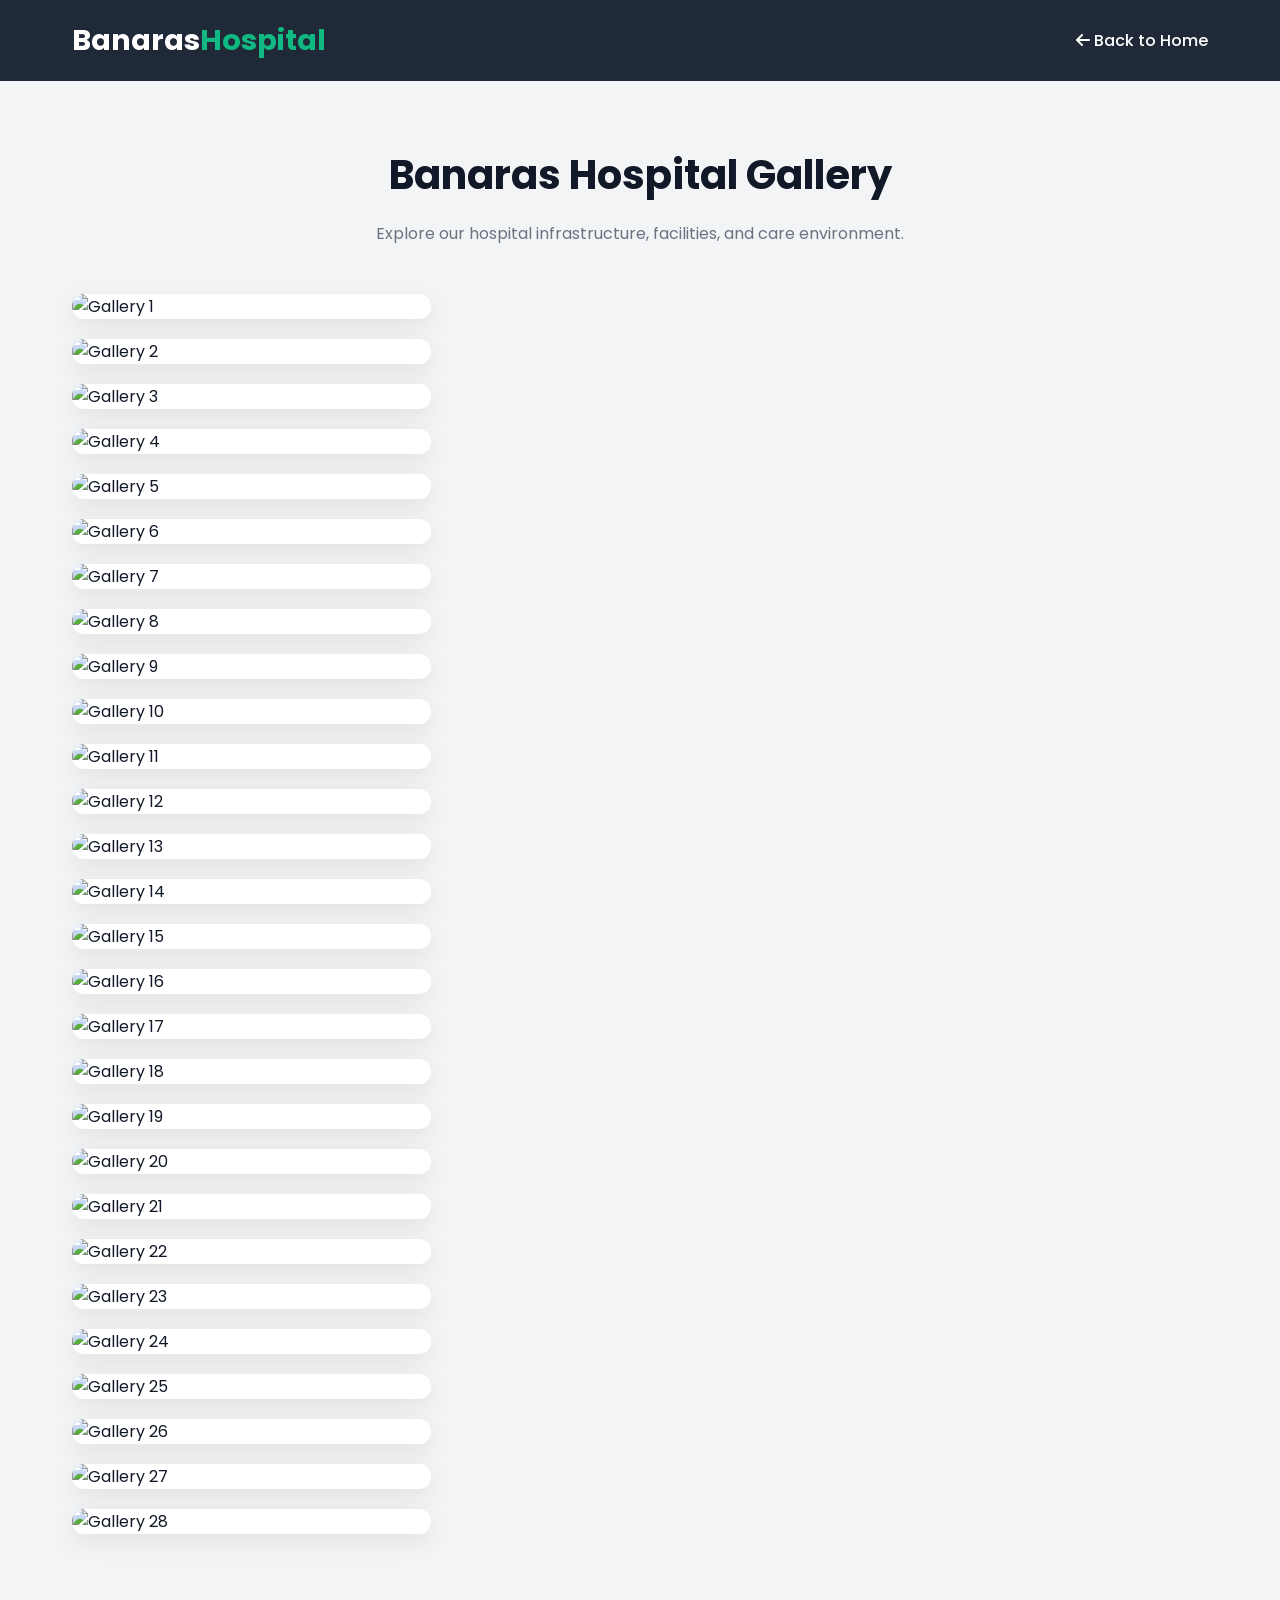
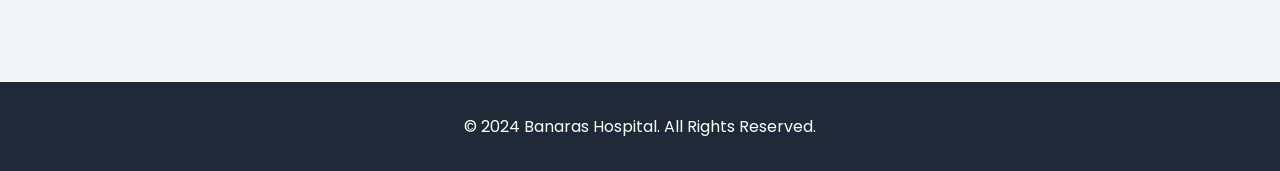
==== gallery.html @ 83382c0a "Add files via upload" ====
<!DOCTYPE html>
<html lang="en">

<head>
    <meta charset="UTF-8">
    <title>Gallery | Banaras Hospital</title>
    <meta name="viewport" content="width=device-width, initial-scale=1.0">

    <link href="https://fonts.googleapis.com/css2?family=Poppins:wght@300;400;500;600;700&display=swap" rel="stylesheet">
    <link rel="stylesheet" href="https://cdnjs.cloudflare.com/ajax/libs/font-awesome/6.4.0/css/all.min.css">

    <style>
        * {
            margin: 0;
            padding: 0;
            box-sizing: border-box;
            font-family: 'Poppins', sans-serif;
        }

        body {
            background: #f3f4f6;
            color: #111827;
        }

        header {
            background: #1F2937;
            padding: 1.2rem 0;
            position: sticky;
            top: 0;
            z-index: 1000;
        }

        .container {
            max-width: 1200px;
            margin: auto;
            padding: 0 2rem;
        }

        .navbar {
            display: flex;
            justify-content: space-between;
            align-items: center;
        }

        .logo {
            font-size: 1.8rem;
            font-weight: 700;
            color: #fff;
            text-decoration: none;
        }

        .logo span { color: #10B981; }

        .back-btn {
            color: #fff;
            text-decoration: none;
            font-weight: 500;
        }

        .gallery-section {
            padding: 4rem 0;
        }

        .gallery-section h2 {
            text-align: center;
            font-size: 2.5rem;
            margin-bottom: 1rem;
        }

        .gallery-section p {
            text-align: center;
            color: #6B7280;
            margin-bottom: 3rem;
        }

        /* The Magic Masonry Grid */
        .gallery-grid {
            margin: 0 auto;
        }

        /* Each item width is 1/3 of the container minus the gaps */
        .gallery-item {
            width: calc(33.333% - 20px); 
            margin-bottom: 20px;
            background: #fff;
            border-radius: 12px;
            overflow: hidden;
            box-shadow: 0 8px 25px rgba(0, 0, 0, 0.08);
            transition: transform 0.3s ease;
        }

        .gallery-item:hover {
            transform: translateY(-8px);
        }

        .gallery-item img {
            width: 100%;
            height: auto; /* Keeps original aspect ratio */
            display: block;
        }

        /* Responsive: 2 columns for tablets, 1 for mobile */
        @media (max-width: 900px) {
            .gallery-item {
                width: calc(50% - 20px);
            }
        }

        @media (max-width: 600px) {
            .gallery-item {
                width: 100%;
            }
        }

        footer {
            background: #1F2937;
            color: #fff;
            text-align: center;
            padding: 2rem 0;
            margin-top: 4rem;
        }
    </style>
</head>

<body>

    <header>
        <div class="container navbar">
            <a href="index.html" class="logo">Banaras<span>Hospital</span></a>
            <a href="index.html" class="back-btn"><i class="fas fa-arrow-left"></i> Back to Home</a>
        </div>
    </header>

    <section class="gallery-section">
        <div class="container">
            <h2>Banaras Hospital Gallery</h2>
            <p>Explore our hospital infrastructure, facilities, and care environment.</p>

            <div class="gallery-grid" id="masonry-grid">
                <div class="gallery-item"><img src="photos/gallery1.jpg" alt="Gallery 1"></div>
                <div class="gallery-item"><img src="photos/gallery2.jpg" alt="Gallery 2"></div>
                <div class="gallery-item"><img src="photos/gallery3.jpg" alt="Gallery 3"></div>
                <div class="gallery-item"><img src="photos/gallery4.jpg" alt="Gallery 4"></div>
                <div class="gallery-item"><img src="photos/gallery5.jpg" alt="Gallery 5"></div>
                <div class="gallery-item"><img src="photos/gallery6.jpg" alt="Gallery 6"></div>
                <div class="gallery-item"><img src="photos/gallery7.jpg" alt="Gallery 7"></div>
                <div class="gallery-item"><img src="photos/gallery8.jpg" alt="Gallery 8"></div>
                <div class="gallery-item"><img src="photos/gallery9.jpg" alt="Gallery 9"></div>
                <div class="gallery-item"><img src="photos/gallery10.jpg" alt="Gallery 10"></div>
                <div class="gallery-item"><img src="photos/gallery11.jpg" alt="Gallery 11"></div>
                <div class="gallery-item"><img src="photos/gallery12.jpg" alt="Gallery 12"></div>
                <div class="gallery-item"><img src="photos/gallery13.jpg" alt="Gallery 13"></div>
                <div class="gallery-item"><img src="photos/gallery14.jpg" alt="Gallery 14"></div>
                <div class="gallery-item"><img src="photos/gallery15.jpg" alt="Gallery 15"></div>
                <div class="gallery-item"><img src="photos/gallery16.jpg" alt="Gallery 16"></div>
                <div class="gallery-item"><img src="photos/gallery17.jpg" alt="Gallery 17"></div>
                <div class="gallery-item"><img src="photos/gallery18.jpg" alt="Gallery 18"></div>
                <div class="gallery-item"><img src="photos/gallery19.jpg" alt="Gallery 19"></div>
                <div class="gallery-item"><img src="photos/gallery20.jpg" alt="Gallery 20"></div>
                <div class="gallery-item"><img src="photos/gallery21.jpg" alt="Gallery 21"></div>
                <div class="gallery-item"><img src="photos/gallery22.jpg" alt="Gallery 22"></div>
                <div class="gallery-item"><img src="photos/gallery23.jpg" alt="Gallery 23"></div>
                <div class="gallery-item"><img src="photos/gallery24.jpg" alt="Gallery 24"></div>
                <div class="gallery-item"><img src="photos/gallery25.jpg" alt="Gallery 25"></div>
                <div class="gallery-item"><img src="photos/gallery26.jpg" alt="Gallery 26"></div>
                <div class="gallery-item"><img src="photos/gallery27.jpg" alt="Gallery 27"></div>
                <div class="gallery-item"><img src="photos/gallery28.jpg" alt="Gallery 28"></div>
            </div>
        </div>
    </section>

    <footer>
        <p>&copy; 2024 Banaras Hospital. All Rights Reserved.</p>
    </footer>

    <script src="https://unpkg.com/masonry-layout@4/dist/masonry.pkgd.min.js"></script>
    <script src="https://unpkg.com/imagesloaded@5/imagesloaded.pkgd.min.js"></script>

    <script>
        // Initialize Masonry after all images have loaded
        var grid = document.querySelector('#masonry-grid');
        var msnry;

        imagesLoaded(grid, function () {
            msnry = new Masonry(grid, {
                itemSelector: '.gallery-item',
                columnWidth: '.gallery-item',
                percentPosition: true,
                gutter: 20 // This manages the horizontal gap perfectly
            });
        });
    </script>

</body>
</html>
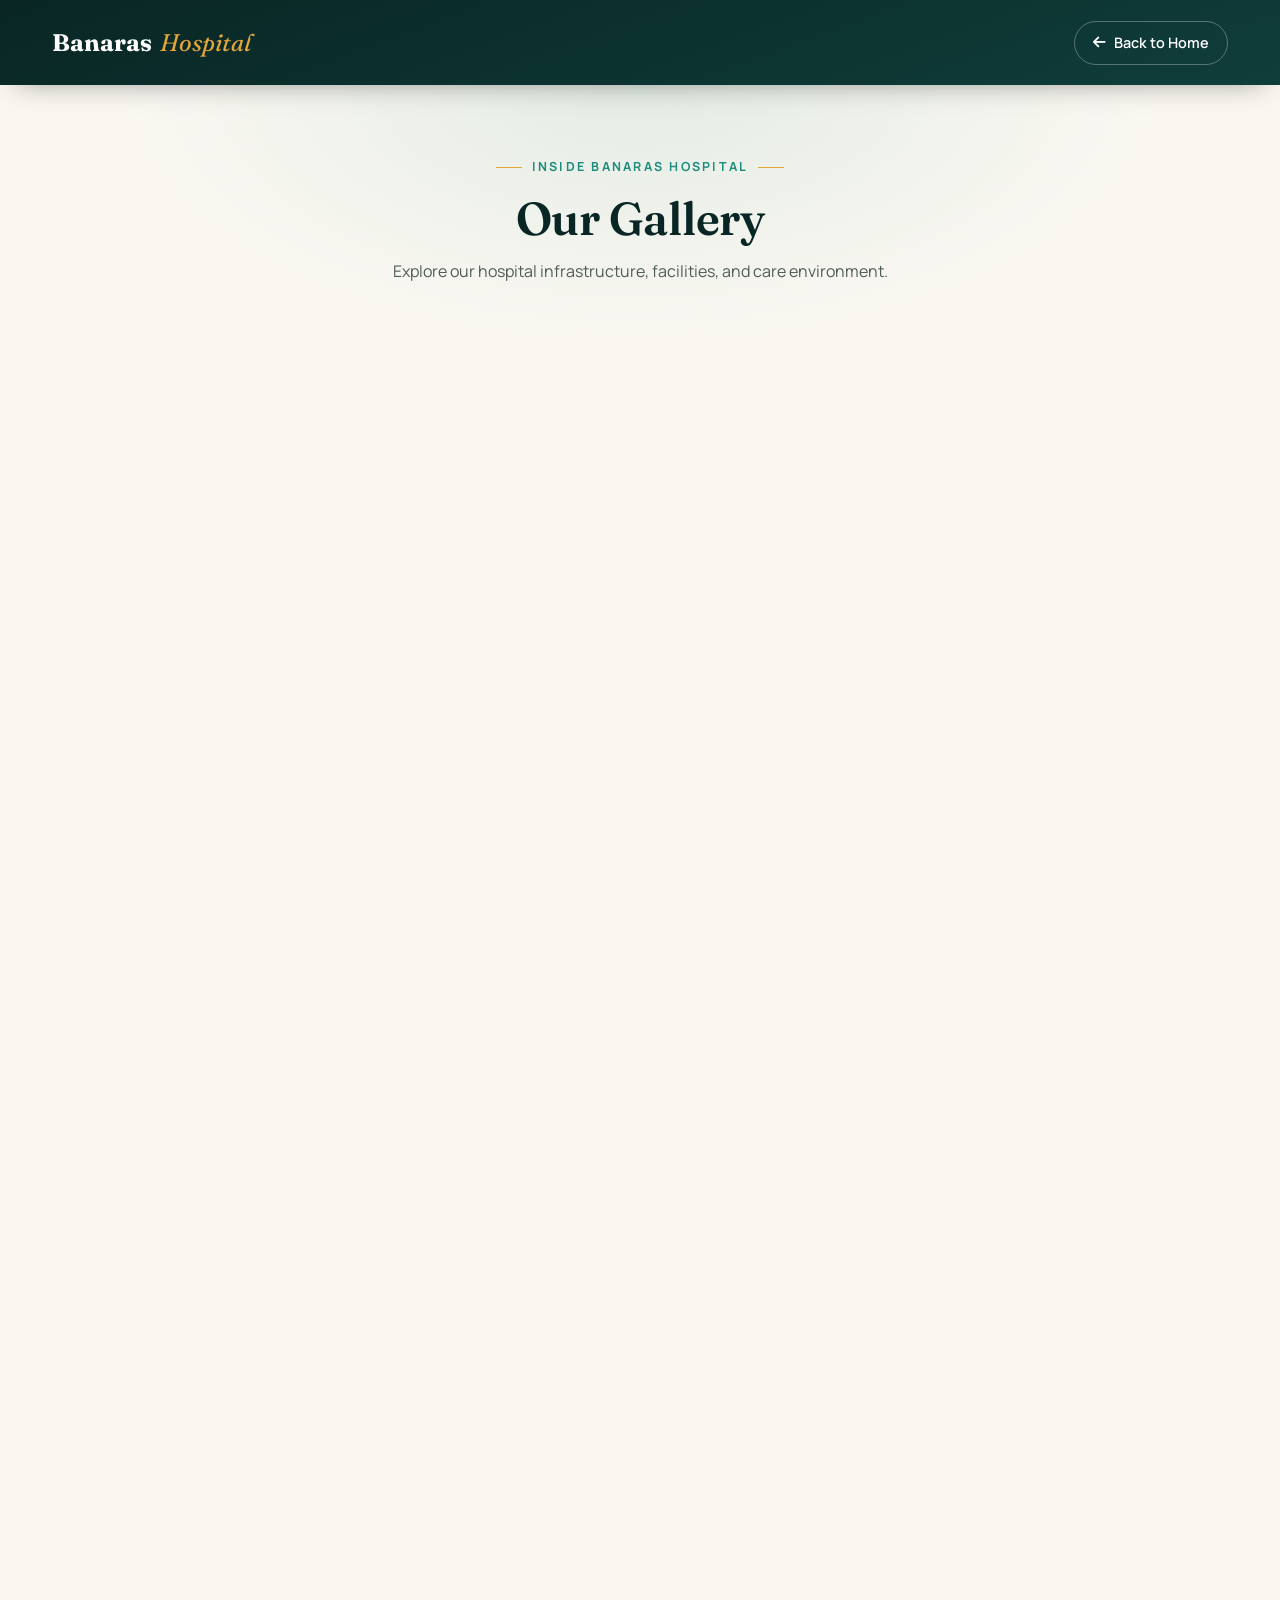
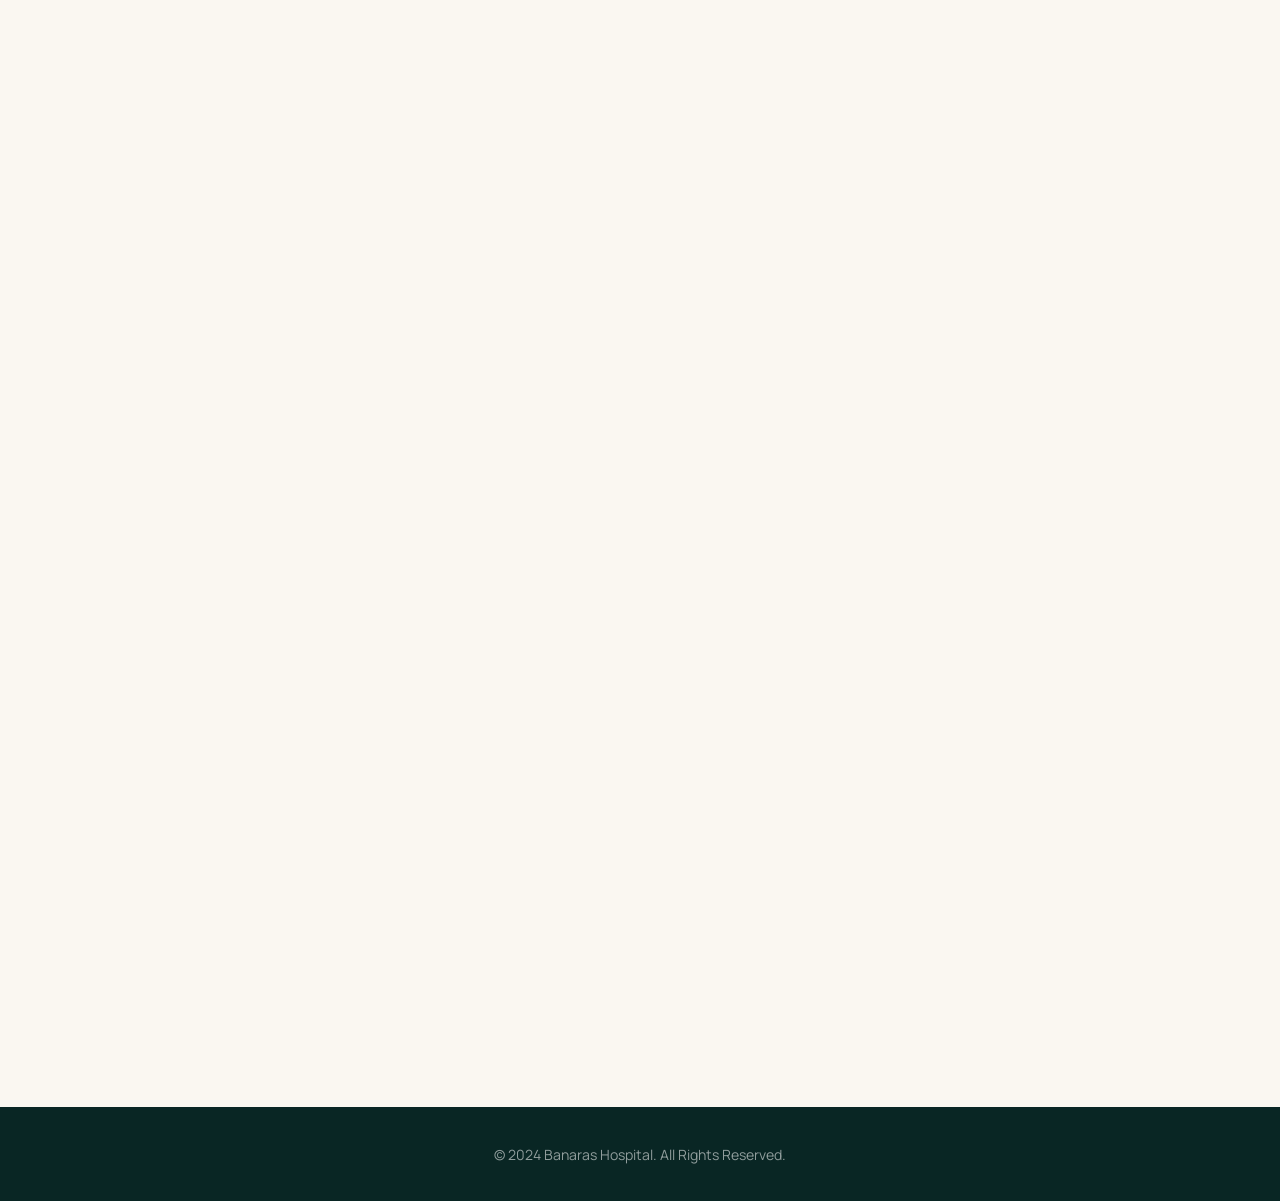
==== commit 6033799f: "first commit" ====
--- a/gallery.html
+++ b/gallery.html
@@ -1,195 +1,88 @@
-<!DOCTYPE html>
-<html lang="en">
-
-<head>
-    <meta charset="UTF-8">
-    <title>Gallery | Banaras Hospital</title>
-    <meta name="viewport" content="width=device-width, initial-scale=1.0">
-
-    <link href="https://fonts.googleapis.com/css2?family=Poppins:wght@300;400;500;600;700&display=swap" rel="stylesheet">
-    <link rel="stylesheet" href="https://cdnjs.cloudflare.com/ajax/libs/font-awesome/6.4.0/css/all.min.css">
-
-    <style>
-        * {
-            margin: 0;
-            padding: 0;
-            box-sizing: border-box;
-            font-family: 'Poppins', sans-serif;
-        }
-
-        body {
-            background: #f3f4f6;
-            color: #111827;
-        }
-
-        header {
-            background: #1F2937;
-            padding: 1.2rem 0;
-            position: sticky;
-            top: 0;
-            z-index: 1000;
-        }
-
-        .container {
-            max-width: 1200px;
-            margin: auto;
-            padding: 0 2rem;
-        }
-
-        .navbar {
-            display: flex;
-            justify-content: space-between;
-            align-items: center;
-        }
-
-        .logo {
-            font-size: 1.8rem;
-            font-weight: 700;
-            color: #fff;
-            text-decoration: none;
-        }
-
-        .logo span { color: #10B981; }
-
-        .back-btn {
-            color: #fff;
-            text-decoration: none;
-            font-weight: 500;
-        }
-
-        .gallery-section {
-            padding: 4rem 0;
-        }
-
-        .gallery-section h2 {
-            text-align: center;
-            font-size: 2.5rem;
-            margin-bottom: 1rem;
-        }
-
-        .gallery-section p {
-            text-align: center;
-            color: #6B7280;
-            margin-bottom: 3rem;
-        }
-
-        /* The Magic Masonry Grid */
-        .gallery-grid {
-            margin: 0 auto;
-        }
-
-        /* Each item width is 1/3 of the container minus the gaps */
-        .gallery-item {
-            width: calc(33.333% - 20px); 
-            margin-bottom: 20px;
-            background: #fff;
-            border-radius: 12px;
-            overflow: hidden;
-            box-shadow: 0 8px 25px rgba(0, 0, 0, 0.08);
-            transition: transform 0.3s ease;
-        }
-
-        .gallery-item:hover {
-            transform: translateY(-8px);
-        }
-
-        .gallery-item img {
-            width: 100%;
-            height: auto; /* Keeps original aspect ratio */
-            display: block;
-        }
-
-        /* Responsive: 2 columns for tablets, 1 for mobile */
-        @media (max-width: 900px) {
-            .gallery-item {
-                width: calc(50% - 20px);
-            }
-        }
-
-        @media (max-width: 600px) {
-            .gallery-item {
-                width: 100%;
-            }
-        }
-
-        footer {
-            background: #1F2937;
-            color: #fff;
-            text-align: center;
-            padding: 2rem 0;
-            margin-top: 4rem;
-        }
-    </style>
-</head>
-
-<body>
-
-    <header>
-        <div class="container navbar">
-            <a href="index.html" class="logo">Banaras<span>Hospital</span></a>
-            <a href="index.html" class="back-btn"><i class="fas fa-arrow-left"></i> Back to Home</a>
-        </div>
-    </header>
-
-    <section class="gallery-section">
-        <div class="container">
-            <h2>Banaras Hospital Gallery</h2>
-            <p>Explore our hospital infrastructure, facilities, and care environment.</p>
-
-            <div class="gallery-grid" id="masonry-grid">
-                <div class="gallery-item"><img src="photos/gallery1.jpg" alt="Gallery 1"></div>
-                <div class="gallery-item"><img src="photos/gallery2.jpg" alt="Gallery 2"></div>
-                <div class="gallery-item"><img src="photos/gallery3.jpg" alt="Gallery 3"></div>
-                <div class="gallery-item"><img src="photos/gallery4.jpg" alt="Gallery 4"></div>
-                <div class="gallery-item"><img src="photos/gallery5.jpg" alt="Gallery 5"></div>
-                <div class="gallery-item"><img src="photos/gallery6.jpg" alt="Gallery 6"></div>
-                <div class="gallery-item"><img src="photos/gallery7.jpg" alt="Gallery 7"></div>
-                <div class="gallery-item"><img src="photos/gallery8.jpg" alt="Gallery 8"></div>
-                <div class="gallery-item"><img src="photos/gallery9.jpg" alt="Gallery 9"></div>
-                <div class="gallery-item"><img src="photos/gallery10.jpg" alt="Gallery 10"></div>
-                <div class="gallery-item"><img src="photos/gallery11.jpg" alt="Gallery 11"></div>
-                <div class="gallery-item"><img src="photos/gallery12.jpg" alt="Gallery 12"></div>
-                <div class="gallery-item"><img src="photos/gallery13.jpg" alt="Gallery 13"></div>
-                <div class="gallery-item"><img src="photos/gallery14.jpg" alt="Gallery 14"></div>
-                <div class="gallery-item"><img src="photos/gallery15.jpg" alt="Gallery 15"></div>
-                <div class="gallery-item"><img src="photos/gallery16.jpg" alt="Gallery 16"></div>
-                <div class="gallery-item"><img src="photos/gallery17.jpg" alt="Gallery 17"></div>
-                <div class="gallery-item"><img src="photos/gallery18.jpg" alt="Gallery 18"></div>
-                <div class="gallery-item"><img src="photos/gallery19.jpg" alt="Gallery 19"></div>
-                <div class="gallery-item"><img src="photos/gallery20.jpg" alt="Gallery 20"></div>
-                <div class="gallery-item"><img src="photos/gallery21.jpg" alt="Gallery 21"></div>
-                <div class="gallery-item"><img src="photos/gallery22.jpg" alt="Gallery 22"></div>
-                <div class="gallery-item"><img src="photos/gallery23.jpg" alt="Gallery 23"></div>
-                <div class="gallery-item"><img src="photos/gallery24.jpg" alt="Gallery 24"></div>
-                <div class="gallery-item"><img src="photos/gallery25.jpg" alt="Gallery 25"></div>
-                <div class="gallery-item"><img src="photos/gallery26.jpg" alt="Gallery 26"></div>
-                <div class="gallery-item"><img src="photos/gallery27.jpg" alt="Gallery 27"></div>
-                <div class="gallery-item"><img src="photos/gallery28.jpg" alt="Gallery 28"></div>
-            </div>
-        </div>
-    </section>
-
-    <footer>
-        <p>&copy; 2024 Banaras Hospital. All Rights Reserved.</p>
-    </footer>
-
-    <script src="https://unpkg.com/masonry-layout@4/dist/masonry.pkgd.min.js"></script>
-    <script src="https://unpkg.com/imagesloaded@5/imagesloaded.pkgd.min.js"></script>
-
-    <script>
-        // Initialize Masonry after all images have loaded
-        var grid = document.querySelector('#masonry-grid');
-        var msnry;
-
-        imagesLoaded(grid, function () {
-            msnry = new Masonry(grid, {
-                itemSelector: '.gallery-item',
-                columnWidth: '.gallery-item',
-                percentPosition: true,
-                gutter: 20 // This manages the horizontal gap perfectly
-            });
-        });
-    </script>
-
-</body>
-</html>+<!DOCTYPE html>
+<html lang="en">
+
+<head>
+    <meta charset="UTF-8">
+    <title>Gallery | Banaras Hospital</title>
+    <meta name="viewport" content="width=device-width, initial-scale=1.0">
+    <meta name="description" content="Explore the Banaras Hospital infrastructure, facilities and care environment.">
+
+    <link rel="preconnect" href="https://fonts.googleapis.com">
+    <link rel="preconnect" href="https://fonts.gstatic.com" crossorigin>
+    <link href="https://fonts.googleapis.com/css2?family=Fraunces:ital,wght@0,400;0,600;0,700;1,400;1,500&family=Manrope:wght@400;500;600;700;800&display=swap" rel="stylesheet">
+    <link rel="stylesheet" href="https://cdnjs.cloudflare.com/ajax/libs/font-awesome/6.4.0/css/all.min.css">
+
+    <link rel="stylesheet" href="assets/css/style.css">
+    <link rel="stylesheet" href="assets/css/gallery.css">
+</head>
+
+<body>
+
+    <header class="gallery-header">
+        <div class="container navbar">
+            <a href="index.html" class="logo">Banaras <span>Hospital</span></a>
+            <a href="index.html" class="back-btn"><i class="fas fa-arrow-left"></i> Back to Home</a>
+        </div>
+    </header>
+
+    <section class="gallery-hero">
+        <div class="container">
+            <span class="section-eyebrow">Inside Banaras Hospital</span>
+            <h2>Our Gallery</h2>
+            <p>Explore our hospital infrastructure, facilities, and care environment.</p>
+        </div>
+    </section>
+
+    <section class="gallery-section">
+        <div class="container">
+            <div class="gallery-grid" id="masonry-grid">
+                <div class="gallery-item"><div class="img-frame"><img src="assets/images/gallery/gallery1.jpg" alt="Gallery 1"></div></div>
+                <div class="gallery-item"><div class="img-frame"><img src="assets/images/gallery/gallery2.jpg" alt="Gallery 2"></div></div>
+                <div class="gallery-item"><div class="img-frame"><img src="assets/images/gallery/gallery3.jpg" alt="Gallery 3"></div></div>
+                <div class="gallery-item"><div class="img-frame"><img src="assets/images/gallery/gallery4.jpg" alt="Gallery 4"></div></div>
+                <div class="gallery-item"><div class="img-frame"><img src="assets/images/gallery/gallery5.jpg" alt="Gallery 5"></div></div>
+                <div class="gallery-item"><div class="img-frame"><img src="assets/images/gallery/gallery6.jpg" alt="Gallery 6"></div></div>
+                <div class="gallery-item"><div class="img-frame"><img src="assets/images/gallery/gallery7.jpg" alt="Gallery 7"></div></div>
+                <div class="gallery-item"><div class="img-frame"><img src="assets/images/gallery/gallery8.jpg" alt="Gallery 8"></div></div>
+                <div class="gallery-item"><div class="img-frame"><img src="assets/images/gallery/gallery9.jpg" alt="Gallery 9"></div></div>
+                <div class="gallery-item"><div class="img-frame"><img src="assets/images/gallery/gallery10.jpg" alt="Gallery 10"></div></div>
+                <div class="gallery-item"><div class="img-frame"><img src="assets/images/gallery/gallery11.jpg" alt="Gallery 11"></div></div>
+                <div class="gallery-item"><div class="img-frame"><img src="assets/images/gallery/gallery12.jpg" alt="Gallery 12"></div></div>
+                <div class="gallery-item"><div class="img-frame"><img src="assets/images/gallery/gallery13.jpg" alt="Gallery 13"></div></div>
+                <div class="gallery-item"><div class="img-frame"><img src="assets/images/gallery/gallery14.jpg" alt="Gallery 14"></div></div>
+                <div class="gallery-item"><div class="img-frame"><img src="assets/images/gallery/gallery15.jpg" alt="Gallery 15"></div></div>
+                <div class="gallery-item"><div class="img-frame"><img src="assets/images/gallery/gallery16.jpg" alt="Gallery 16"></div></div>
+                <div class="gallery-item"><div class="img-frame"><img src="assets/images/gallery/gallery17.jpg" alt="Gallery 17"></div></div>
+                <div class="gallery-item"><div class="img-frame"><img src="assets/images/gallery/gallery18.jpg" alt="Gallery 18"></div></div>
+                <div class="gallery-item"><div class="img-frame"><img src="assets/images/gallery/gallery19.jpg" alt="Gallery 19"></div></div>
+                <div class="gallery-item"><div class="img-frame"><img src="assets/images/gallery/gallery20.jpg" alt="Gallery 20"></div></div>
+                <div class="gallery-item"><div class="img-frame"><img src="assets/images/gallery/gallery21.jpg" alt="Gallery 21"></div></div>
+                <div class="gallery-item"><div class="img-frame"><img src="assets/images/gallery/gallery22.jpg" alt="Gallery 22"></div></div>
+                <div class="gallery-item"><div class="img-frame"><img src="assets/images/gallery/gallery23.jpg" alt="Gallery 23"></div></div>
+                <div class="gallery-item"><div class="img-frame"><img src="assets/images/gallery/gallery24.jpg" alt="Gallery 24"></div></div>
+                <div class="gallery-item"><div class="img-frame"><img src="assets/images/gallery/gallery25.jpg" alt="Gallery 25"></div></div>
+                <div class="gallery-item"><div class="img-frame"><img src="assets/images/gallery/gallery26.jpg" alt="Gallery 26"></div></div>
+                <div class="gallery-item"><div class="img-frame"><img src="assets/images/gallery/gallery27.jpg" alt="Gallery 27"></div></div>
+                <div class="gallery-item"><div class="img-frame"><img src="assets/images/gallery/gallery28.jpg" alt="Gallery 28"></div></div>
+            </div>
+        </div>
+    </section>
+
+    <footer class="gallery-footer">
+        <p>&copy; 2024 Banaras Hospital. All Rights Reserved.</p>
+    </footer>
+
+    <!-- Lightbox viewer -->
+    <div class="lightbox" id="lightbox">
+        <button class="lightbox-close" id="lightbox-close" aria-label="Close"><i class="fas fa-xmark"></i></button>
+        <button class="lightbox-prev" id="lightbox-prev" aria-label="Previous image"><i class="fas fa-chevron-left"></i></button>
+        <div class="lightbox-inner"><img id="lightbox-img" src="" alt="Enlarged gallery photo"></div>
+        <button class="lightbox-next" id="lightbox-next" aria-label="Next image"><i class="fas fa-chevron-right"></i></button>
+        <span class="lightbox-counter" id="lightbox-counter"></span>
+    </div>
+
+    <script src="https://unpkg.com/masonry-layout@4/dist/masonry.pkgd.min.js"></script>
+    <script src="https://unpkg.com/imagesloaded@5/imagesloaded.pkgd.min.js"></script>
+    <script src="assets/js/gallery.js"></script>
+</body>
+</html>
--- a/assets/css/style.css
+++ b/assets/css/style.css
@@ -0,0 +1,994 @@
+/* =========================================================================
+   BANARAS HOSPITAL — MAIN STYLESHEET
+   Design system: warm clinical trust — deep teal, ivory paper, amber warmth.
+   Signature motif: an ECG "pulse" line that threads through the page.
+   ========================================================================= */
+
+/* ---------------------------------------------------------------------
+   1. Design tokens
+   --------------------------------------------------------------------- */
+:root {
+  /* Color */
+  --color-bg: #FAF7F1;
+  --color-bg-alt: #F3EEE3;
+  --color-surface: #FFFFFF;
+  --color-ink: #142420;
+  --color-ink-soft: #4E5C56;
+  --color-ink-faint: #8A968F;
+
+  --color-primary: #0F3D3A;      /* deep teal — headers, nav */
+  --color-primary-2: #14534E;    /* lighter teal */
+  --color-primary-dark: #092624; /* near-black teal */
+  --color-accent: #1C8C7C;       /* emerald — links, active states */
+  --color-accent-soft: #E4F1EE;  /* pale emerald wash */
+  --color-warm: #E2A63B;         /* amber gold — CTAs, highlights */
+  --color-warm-dark: #C4841F;
+  --color-warm-soft: #FBEED6;
+
+  --color-line: rgba(15, 61, 58, 0.12);
+  --color-line-light: rgba(255, 255, 255, 0.14);
+
+  /* Elevation */
+  --shadow-soft: 0 24px 60px -24px rgba(9, 38, 36, 0.30);
+  --shadow-card: 0 14px 34px -16px rgba(9, 38, 36, 0.22);
+  --shadow-card-hover: 0 26px 50px -18px rgba(9, 38, 36, 0.30);
+  --shadow-btn: 0 12px 24px -8px rgba(28, 140, 124, 0.45);
+
+  /* Radius */
+  --radius-xl: 28px;
+  --radius-lg: 20px;
+  --radius-md: 14px;
+  --radius-sm: 9px;
+  --radius-pill: 999px;
+
+  /* Type */
+  --font-display: "Fraunces", "Georgia", serif;
+  --font-body: "Manrope", "Segoe UI", sans-serif;
+
+  /* Motion */
+  --ease-out: cubic-bezier(0.16, 1, 0.3, 1);
+  --ease-soft: cubic-bezier(0.25, 0.46, 0.45, 0.94);
+  --dur-fast: 0.25s;
+  --dur-med: 0.5s;
+  --dur-slow: 0.9s;
+
+  --container-w: 1240px;
+}
+
+/* ---------------------------------------------------------------------
+   2. Reset & base
+   --------------------------------------------------------------------- */
+* { margin: 0; padding: 0; box-sizing: border-box; }
+
+html { scroll-behavior: smooth; }
+
+body {
+  font-family: var(--font-body);
+  background: var(--color-bg);
+  color: var(--color-ink);
+  line-height: 1.65;
+  overflow-x: hidden;
+  -webkit-font-smoothing: antialiased;
+}
+
+img { max-width: 100%; display: block; }
+
+a { color: inherit; text-decoration: none; }
+
+ul { list-style: none; }
+
+button { font-family: inherit; cursor: pointer; }
+
+.container {
+  max-width: var(--container-w);
+  margin: 0 auto;
+  padding: 0 2rem;
+}
+
+h1, h2, h3, h4 {
+  font-family: var(--font-display);
+  font-weight: 600;
+  color: var(--color-primary-dark);
+  line-height: 1.15;
+  letter-spacing: -0.01em;
+}
+
+h2.section-title {
+  font-size: clamp(2.1rem, 3.4vw, 3rem);
+  text-align: center;
+}
+
+.section-eyebrow {
+  display: flex;
+  align-items: center;
+  justify-content: center;
+  gap: 0.6rem;
+  text-align: center;
+  font-family: var(--font-body);
+  font-size: 0.78rem;
+  font-weight: 700;
+  letter-spacing: 0.18em;
+  text-transform: uppercase;
+  color: var(--color-accent);
+  margin-bottom: 0.9rem;
+}
+
+.section-eyebrow::before,
+.section-eyebrow::after {
+  content: "";
+  width: 26px;
+  height: 1px;
+  background: var(--color-warm);
+}
+
+.section-subtitle {
+  text-align: center;
+  max-width: 620px;
+  margin: 1.1rem auto 3.5rem auto;
+  color: var(--color-ink-soft);
+  font-size: 1.05rem;
+}
+
+section { position: relative; padding: 7rem 0; }
+
+.section-alt { background: var(--color-bg-alt); }
+
+/* Reveal-on-scroll (JS toggles .in-view) */
+[data-reveal] {
+  opacity: 0;
+  transform: translateY(34px);
+  transition: opacity 0.85s var(--ease-out), transform 0.85s var(--ease-out);
+  transition-delay: var(--reveal-delay, 0s);
+}
+[data-reveal].in-view { opacity: 1; transform: translateY(0); }
+
+[data-reveal="left"] { transform: translateX(-44px); }
+[data-reveal="left"].in-view { transform: translateX(0); }
+
+[data-reveal="right"] { transform: translateX(44px); }
+[data-reveal="right"].in-view { transform: translateX(0); }
+
+[data-reveal="scale"] { transform: scale(0.92); }
+[data-reveal="scale"].in-view { transform: scale(1); }
+
+@media (prefers-reduced-motion: reduce) {
+  html { scroll-behavior: auto; }
+  [data-reveal] { opacity: 1; transform: none; transition: none; }
+  * { animation-duration: 0.001ms !important; animation-iteration-count: 1 !important; transition-duration: 0.001ms !important; }
+}
+
+/* ---------------------------------------------------------------------
+   3. Buttons
+   --------------------------------------------------------------------- */
+.btn {
+  position: relative;
+  display: inline-flex;
+  align-items: center;
+  justify-content: center;
+  gap: 0.6rem;
+  padding: 15px 32px;
+  border-radius: var(--radius-pill);
+  font-weight: 700;
+  font-size: 0.95rem;
+  border: none;
+  overflow: hidden;
+  isolation: isolate;
+  transition: transform var(--dur-fast) var(--ease-soft), box-shadow var(--dur-fast) var(--ease-soft);
+}
+
+.btn-primary {
+  background: linear-gradient(135deg, var(--color-warm) 0%, var(--color-warm-dark) 100%);
+  color: var(--color-primary-dark);
+  box-shadow: var(--shadow-btn);
+}
+
+.btn-primary::before {
+  content: "";
+  position: absolute;
+  inset: 0;
+  z-index: -1;
+  background: linear-gradient(120deg, transparent 0%, rgba(255,255,255,0.55) 45%, transparent 60%);
+  transform: translateX(-120%);
+  transition: transform 0.7s var(--ease-out);
+}
+
+.btn-primary:hover::before { transform: translateX(120%); }
+
+.btn-primary:hover { transform: translateY(-3px); box-shadow: 0 18px 34px -10px rgba(226, 166, 59, 0.55); }
+
+.btn-ghost {
+  color: #fff;
+  border: 1.5px solid rgba(255, 255, 255, 0.4);
+  background: rgba(255, 255, 255, 0.06);
+  backdrop-filter: blur(6px);
+}
+
+.btn-ghost i { color: var(--color-warm); }
+
+.btn-ghost:hover {
+  border-color: rgba(255, 255, 255, 0.85);
+  background: rgba(255, 255, 255, 0.14);
+  transform: translateY(-3px);
+}
+
+.btn-solid-dark {
+  background: var(--color-primary);
+  color: #fff;
+  border: none;
+}
+.btn-solid-dark:hover { background: var(--color-primary-2); transform: translateY(-3px); box-shadow: var(--shadow-card-hover); }
+
+/* ---------------------------------------------------------------------
+   4. Header / Navigation
+   --------------------------------------------------------------------- */
+.header {
+  position: fixed;
+  top: 0; left: 0; width: 100%;
+  z-index: 1000;
+  padding: 1.6rem 0;
+  transition: all var(--dur-med) var(--ease-out);
+}
+
+.header.sticky {
+  padding: 0.85rem 0;
+  background: rgba(15, 61, 58, 0.82);
+  backdrop-filter: blur(14px) saturate(140%);
+  box-shadow: 0 12px 30px -18px rgba(0,0,0,0.5);
+  border-bottom: 1px solid var(--color-line-light);
+}
+
+.navbar { display: flex; align-items: center; justify-content: space-between; }
+
+.logo {
+  font-family: var(--font-display);
+  font-size: 1.6rem;
+  font-weight: 700;
+  color: #fff;
+  display: flex;
+  align-items: center;
+  gap: 0.55rem;
+}
+
+.logo .pulse-dot {
+  width: 9px; height: 9px; border-radius: 50%;
+  background: var(--color-warm);
+  box-shadow: 0 0 0 0 rgba(226,166,59,0.6);
+  animation: pulseDot 2.2s ease-in-out infinite;
+}
+
+@keyframes pulseDot {
+  0%   { box-shadow: 0 0 0 0 rgba(226,166,59,0.55); }
+  70%  { box-shadow: 0 0 0 9px rgba(226,166,59,0); }
+  100% { box-shadow: 0 0 0 0 rgba(226,166,59,0); }
+}
+
+.logo span { color: var(--color-warm); font-weight: 400; font-style: italic; }
+
+.nav-links { display: flex; gap: 2.4rem; }
+
+.nav-links a {
+  color: rgba(255,255,255,0.85);
+  font-weight: 600;
+  font-size: 0.92rem;
+  position: relative;
+  padding-bottom: 6px;
+  transition: color var(--dur-fast) ease;
+}
+
+.nav-links a::after {
+  content: "";
+  position: absolute;
+  left: 0; bottom: 0;
+  width: 0; height: 2px;
+  background: var(--color-warm);
+  transition: width var(--dur-fast) var(--ease-soft);
+}
+
+.nav-links a:hover, .nav-links a.active { color: #fff; }
+.nav-links a:hover::after, .nav-links a.active::after { width: 100%; }
+
+.nav-cta {
+  display: inline-flex; align-items: center; gap: 0.5rem;
+  padding: 10px 20px;
+  border-radius: var(--radius-pill);
+  background: var(--color-warm);
+  color: var(--color-primary-dark);
+  font-weight: 700; font-size: 0.88rem;
+  transition: transform var(--dur-fast) var(--ease-soft), box-shadow var(--dur-fast) ease;
+}
+.nav-cta:hover { transform: translateY(-2px); box-shadow: 0 12px 22px -8px rgba(226,166,59,0.55); }
+
+.menu-toggle {
+  display: none;
+  font-size: 1.5rem;
+  color: #fff;
+  background: none;
+  border: none;
+}
+
+/* ---------------------------------------------------------------------
+   5. Hero
+   --------------------------------------------------------------------- */
+#hero {
+  position: relative;
+  min-height: 100vh;
+  display: flex;
+  align-items: center;
+  padding-top: 96px;
+  background:
+    radial-gradient(1100px 620px at 82% -10%, rgba(28,140,124,0.35), transparent 60%),
+    radial-gradient(900px 500px at -10% 110%, rgba(226,166,59,0.18), transparent 60%),
+    linear-gradient(160deg, var(--color-primary-dark) 0%, var(--color-primary) 55%, var(--color-primary-2) 100%);
+  color: #fff;
+  overflow: hidden;
+}
+
+.hero-pulse-line {
+  position: absolute;
+  inset: 0;
+  width: 100%;
+  height: 100%;
+  opacity: 0.22;
+  pointer-events: none;
+}
+
+.hero-pulse-line path {
+  fill: none;
+  stroke: url(#pulseGradient);
+  stroke-width: 2;
+  stroke-linecap: round;
+  stroke-dasharray: 2400;
+  stroke-dashoffset: 2400;
+  animation: drawPulse 3.2s var(--ease-out) forwards 0.3s;
+}
+
+@keyframes drawPulse {
+  to { stroke-dashoffset: 0; }
+}
+
+.hero-content {
+  position: relative;
+  z-index: 2;
+  display: grid;
+  grid-template-columns: 1.05fr 0.95fr;
+  align-items: center;
+  gap: 3.5rem;
+}
+
+.hero-eyebrow {
+  display: inline-flex; align-items: center; gap: 0.6rem;
+  padding: 8px 16px;
+  border-radius: var(--radius-pill);
+  background: rgba(255,255,255,0.08);
+  border: 1px solid rgba(255,255,255,0.16);
+  font-size: 0.8rem; font-weight: 700; letter-spacing: 0.08em;
+  text-transform: uppercase;
+  color: var(--color-warm);
+  margin-bottom: 1.6rem;
+}
+
+.hero-text h1 {
+  font-size: clamp(2.6rem, 4.6vw, 4.1rem);
+  color: #fff;
+  margin-bottom: 1.3rem;
+}
+
+.hero-text h1 em {
+  font-style: italic;
+  font-weight: 400;
+  color: var(--color-warm);
+  display: block;
+}
+
+.hero-text p {
+  font-size: 1.12rem;
+  color: rgba(255,255,255,0.78);
+  max-width: 480px;
+  margin-bottom: 2.3rem;
+}
+
+.hero-buttons { display: flex; align-items: center; gap: 1.3rem; flex-wrap: wrap; margin-bottom: 3rem; }
+
+.hero-trust-strip {
+  display: flex;
+  gap: 2.2rem;
+  flex-wrap: wrap;
+  padding-top: 1.8rem;
+  border-top: 1px solid rgba(255,255,255,0.14);
+}
+
+.hero-trust-strip .trust-item {
+  display: flex; align-items: center; gap: 0.65rem;
+  font-size: 0.85rem; color: rgba(255,255,255,0.75); font-weight: 600;
+}
+
+.hero-trust-strip i { color: var(--color-warm); font-size: 1.05rem; }
+
+.hero-image { position: relative; }
+
+.hero-image .frame {
+  position: relative;
+  border-radius: var(--radius-xl);
+  overflow: hidden;
+  box-shadow: var(--shadow-soft);
+  transform: rotate(1.4deg);
+  transition: transform var(--dur-med) var(--ease-soft);
+}
+
+.hero-image .frame:hover { transform: rotate(0deg) scale(1.015); }
+
+.hero-image img { width: 100%; height: 100%; object-fit: cover; }
+
+.hero-image .floating-card {
+  position: absolute;
+  bottom: -1.6rem;
+  left: -1.8rem;
+  background: rgba(255,255,255,0.95);
+  backdrop-filter: blur(10px);
+  color: var(--color-ink);
+  padding: 1.1rem 1.4rem;
+  border-radius: var(--radius-md);
+  box-shadow: var(--shadow-card);
+  display: flex; align-items: center; gap: 0.9rem;
+  animation: floatCard 4.5s ease-in-out infinite;
+  max-width: 240px;
+}
+
+@keyframes floatCard {
+  0%, 100% { transform: translateY(0); }
+  50% { transform: translateY(-10px); }
+}
+
+.floating-card .icon-wrap {
+  width: 44px; height: 44px; border-radius: 50%;
+  background: var(--color-accent-soft);
+  color: var(--color-accent);
+  display: flex; align-items: center; justify-content: center;
+  font-size: 1.15rem; flex-shrink: 0;
+}
+
+.floating-card strong { display: block; font-size: 0.95rem; }
+.floating-card span { font-size: 0.78rem; color: var(--color-ink-soft); }
+
+/* ---------------------------------------------------------------------
+   6. About
+   --------------------------------------------------------------------- */
+.about-content {
+  display: grid;
+  grid-template-columns: 0.85fr 1.15fr;
+  gap: 4rem;
+  align-items: center;
+}
+
+.about-image { position: relative; }
+
+.about-image .img-wrap {
+  border-radius: var(--radius-xl);
+  overflow: hidden;
+  box-shadow: var(--shadow-card);
+  aspect-ratio: 4 / 5;
+}
+
+.about-image img { width: 100%; height: 100%; object-fit: cover; transition: transform 0.7s var(--ease-out); }
+.about-image .img-wrap:hover img { transform: scale(1.06); }
+
+.about-badge {
+  position: absolute;
+  top: -1.2rem; right: -1.2rem;
+  background: var(--color-warm);
+  color: var(--color-primary-dark);
+  width: 108px; height: 108px;
+  border-radius: 50%;
+  display: flex; flex-direction: column; align-items: center; justify-content: center;
+  text-align: center;
+  font-weight: 800;
+  box-shadow: var(--shadow-card);
+  animation: spinSlow 18s linear infinite;
+}
+.about-badge span { font-size: 1.6rem; line-height: 1; }
+.about-badge small { font-size: 0.62rem; font-weight: 700; letter-spacing: 0.04em; }
+
+@keyframes spinSlow { from { transform: rotate(0deg); } to { transform: rotate(360deg); } }
+
+.about-text h3 {
+  font-size: 1.9rem;
+  text-align: left;
+  margin-bottom: 1.1rem;
+}
+
+.about-text > p { color: var(--color-ink-soft); }
+
+.stats-container {
+  display: grid;
+  grid-template-columns: repeat(3, 1fr);
+  gap: 1.5rem;
+  margin-top: 2.6rem;
+  padding-top: 2.2rem;
+  border-top: 1px solid var(--color-line);
+}
+
+.stat-item { text-align: left; }
+
+.stat-item .count {
+  font-family: var(--font-display);
+  font-size: 2.6rem;
+  font-weight: 700;
+  color: var(--color-primary);
+}
+
+.stat-item .count::after { content: "+"; color: var(--color-warm); }
+
+.stat-item p { color: var(--color-ink-soft); font-size: 0.88rem; font-weight: 600; margin-top: 0.2rem; }
+
+/* ---------------------------------------------------------------------
+   7. Pulse divider (signature motif reused between sections)
+   --------------------------------------------------------------------- */
+.pulse-divider {
+  width: 100%;
+  height: 46px;
+  overflow: hidden;
+  background: var(--color-primary-dark);
+}
+.pulse-divider svg { width: 100%; height: 100%; }
+.pulse-divider path {
+  fill: none;
+  stroke: rgba(255, 255, 255, 0.18);
+  stroke-width: 1.5;
+}
+.pulse-divider .pulse-runner {
+  stroke: var(--color-warm);
+  stroke-width: 2.5;
+  stroke-dasharray: 60 1400;
+  stroke-dashoffset: 0;
+  animation: runPulse 5s linear infinite;
+}
+@keyframes runPulse { to { stroke-dashoffset: -1460; } }
+
+/* ---------------------------------------------------------------------
+   8. Services
+   --------------------------------------------------------------------- */
+.services-grid {
+  display: grid;
+  grid-template-columns: repeat(auto-fit, minmax(320px, 1fr));
+  gap: 1.8rem;
+}
+
+.service-card {
+  position: relative;
+  background: var(--color-surface);
+  border-radius: var(--radius-lg);
+  overflow: hidden;
+  box-shadow: var(--shadow-card);
+  transition: transform 0.45s var(--ease-soft), box-shadow 0.45s var(--ease-soft);
+}
+
+.service-card:hover { transform: translateY(-12px); box-shadow: var(--shadow-card-hover); }
+
+.service-card .img-wrap { position: relative; height: 230px; overflow: hidden; }
+
+.service-card img { width: 100%; height: 100%; object-fit: cover; transition: transform 0.6s var(--ease-out); }
+.service-card:hover img { transform: scale(1.08); }
+
+.service-card .img-wrap::after {
+  content: "";
+  position: absolute; inset: 0;
+  background: linear-gradient(180deg, transparent 40%, rgba(9,38,36,0.55) 100%);
+}
+
+.service-card .tag {
+  position: absolute;
+  bottom: 14px; left: 18px;
+  z-index: 2;
+  color: #fff;
+  font-size: 0.72rem;
+  font-weight: 700;
+  letter-spacing: 0.1em;
+  text-transform: uppercase;
+  padding: 5px 12px;
+  border-radius: var(--radius-pill);
+  background: rgba(226,166,59,0.9);
+  color: var(--color-primary-dark);
+}
+
+.service-card-content { padding: 1.8rem; }
+
+.service-card h3 {
+  font-size: 1.28rem;
+  margin-bottom: 0.6rem;
+  color: var(--color-primary-dark);
+}
+
+.service-card p { color: var(--color-ink-soft); font-size: 0.94rem; }
+
+/* ---------------------------------------------------------------------
+   9. Doctors
+   --------------------------------------------------------------------- */
+.doctors-grid {
+  display: grid;
+  grid-template-columns: repeat(auto-fit, minmax(280px, 1fr));
+  gap: 2rem;
+}
+
+.doctor-card {
+  background: var(--color-surface);
+  border-radius: var(--radius-lg);
+  overflow: hidden;
+  box-shadow: var(--shadow-card);
+  transition: transform 0.45s var(--ease-soft), box-shadow 0.45s var(--ease-soft);
+}
+
+.doctor-card:hover { transform: translateY(-12px); box-shadow: var(--shadow-card-hover); }
+
+.doctor-card .img-wrap { height: 320px; overflow: hidden; }
+.doctor-card img { width: 100%; height: 100%; object-fit: cover; transition: transform 0.6s var(--ease-out); }
+.doctor-card:hover img { transform: scale(1.07); }
+
+.doctor-info { padding: 1.7rem; text-align: center; }
+
+.doctor-info h3 { font-size: 1.18rem; margin-bottom: 0.3rem; }
+
+.doctor-info .specialty {
+  color: var(--color-accent);
+  font-weight: 700;
+  font-size: 0.85rem;
+  text-transform: uppercase;
+  letter-spacing: 0.05em;
+  margin-bottom: 0.9rem;
+}
+
+.doctor-availability {
+  display: block;
+  font-size: 0.86rem;
+  color: var(--color-ink-soft);
+  border-top: 1px dashed var(--color-line);
+  padding-top: 0.9rem;
+  margin-top: 0.6rem;
+}
+
+.doctor-availability i { margin-right: 0.4rem; color: var(--color-warm); }
+
+.social-links { margin-top: 1.1rem; display: flex; justify-content: center; gap: 0.9rem; }
+
+.social-links a {
+  width: 34px; height: 34px;
+  border-radius: 50%;
+  display: flex; align-items: center; justify-content: center;
+  background: var(--color-accent-soft);
+  color: var(--color-primary);
+  transition: all var(--dur-fast) ease;
+}
+.social-links a:hover { background: var(--color-accent); color: #fff; transform: translateY(-3px); }
+
+/* ---------------------------------------------------------------------
+   10. Location
+   --------------------------------------------------------------------- */
+.location-grid {
+  display: grid;
+  grid-template-columns: 1.1fr 0.9fr;
+  gap: 3rem;
+  align-items: stretch;
+}
+
+.location-map { border-radius: var(--radius-xl); overflow: hidden; box-shadow: var(--shadow-card); }
+.location-map iframe { width: 100%; height: 100%; min-height: 420px; border: 0; display: block; }
+
+.location-details {
+  background: var(--color-primary);
+  color: #fff;
+  border-radius: var(--radius-xl);
+  padding: 2.6rem;
+  position: relative;
+  overflow: hidden;
+}
+
+.location-details::before {
+  content: "";
+  position: absolute; top: -60px; right: -60px;
+  width: 220px; height: 220px; border-radius: 50%;
+  background: radial-gradient(circle, rgba(226,166,59,0.22), transparent 70%);
+}
+
+.location-details h3 { color: #fff; font-size: 1.7rem; margin-bottom: 1.6rem; text-align: left; }
+
+.location-item { display: flex; align-items: flex-start; gap: 1.2rem; margin-bottom: 1.5rem; }
+
+.location-item .icon-circle {
+  width: 42px; height: 42px; flex-shrink: 0;
+  border-radius: 50%;
+  background: rgba(255,255,255,0.1);
+  color: var(--color-warm);
+  display: flex; align-items: center; justify-content: center;
+}
+
+.location-item p { font-weight: 700; margin: 0; }
+.location-item span { display: block; color: rgba(255,255,255,0.7); font-weight: 400; font-size: 0.92rem; }
+
+.location-details .btn { margin-top: 0.6rem; }
+
+/* ---------------------------------------------------------------------
+   11. Contact / Appointment
+   --------------------------------------------------------------------- */
+.contact-content {
+  display: grid;
+  grid-template-columns: 0.9fr 1.1fr;
+  gap: 0;
+  background: var(--color-surface);
+  border-radius: var(--radius-xl);
+  overflow: hidden;
+  box-shadow: var(--shadow-soft);
+}
+
+.contact-info {
+  background: linear-gradient(160deg, var(--color-primary-dark), var(--color-primary));
+  color: #fff;
+  padding: 3.2rem;
+}
+
+.contact-info h3 { color: #fff; text-align: left; font-size: 1.7rem; }
+.contact-info > p { color: rgba(255,255,255,0.72); margin: 1rem 0 2rem 0; }
+.contact-info .location-item span { color: rgba(255,255,255,0.7); }
+
+.contact-form { padding: 3.2rem; }
+
+.contact-form form { display: flex; flex-direction: column; gap: 1.1rem; }
+
+.form-group { position: relative; }
+
+.form-group input,
+.form-group textarea,
+.form-group select {
+  width: 100%;
+  padding: 14px 16px;
+  border: 1.5px solid var(--color-line);
+  border-radius: var(--radius-sm);
+  font-size: 0.96rem;
+  font-family: var(--font-body);
+  background: var(--color-bg);
+  color: var(--color-ink);
+  transition: border-color var(--dur-fast) ease, box-shadow var(--dur-fast) ease;
+}
+
+.form-group select:invalid { color: var(--color-ink-faint); }
+
+.form-group input:focus,
+.form-group textarea:focus,
+.form-group select:focus {
+  outline: none;
+  border-color: var(--color-accent);
+  box-shadow: 0 0 0 4px var(--color-accent-soft);
+}
+
+.contact-form .btn { align-self: flex-start; border: none; margin-top: 0.4rem; }
+
+#form-status {
+  margin-top: 1rem;
+  padding: 12px 14px;
+  border-radius: var(--radius-sm);
+  font-weight: 600;
+  font-size: 0.9rem;
+  display: none;
+}
+#form-status.error { background: #FCE9E7; color: #B3261E; display: block; }
+
+/* ---------------------------------------------------------------------
+   12. Footer
+   --------------------------------------------------------------------- */
+.footer {
+  background: var(--color-primary-dark);
+  color: rgba(255,255,255,0.82);
+  padding: 5rem 0 0 0;
+  position: relative;
+}
+
+.footer-content {
+  display: grid;
+  grid-template-columns: 1.4fr 1fr 1fr 1fr;
+  gap: 2.5rem;
+  padding-bottom: 3.5rem;
+}
+
+.footer-about .logo { color: #fff; margin-bottom: 1rem; }
+.footer-about p { color: rgba(255,255,255,0.62); font-size: 0.93rem; }
+
+.footer-social { display: flex; gap: 0.8rem; margin-top: 1.4rem; }
+.footer-social a {
+  width: 36px; height: 36px; border-radius: 50%;
+  display: flex; align-items: center; justify-content: center;
+  background: rgba(255,255,255,0.08);
+  transition: all var(--dur-fast) ease;
+}
+.footer-social a:hover { background: var(--color-warm); color: var(--color-primary-dark); transform: translateY(-3px); }
+
+.footer h4 {
+  color: #fff; font-size: 1.02rem;
+  margin-bottom: 1.3rem;
+  font-family: var(--font-body);
+  text-transform: uppercase;
+  letter-spacing: 0.05em;
+  font-weight: 700;
+}
+
+.footer-links a {
+  color: rgba(255,255,255,0.62);
+  display: block;
+  margin-bottom: 0.75rem;
+  font-size: 0.93rem;
+  transition: all var(--dur-fast) ease;
+}
+.footer-links a:hover { color: var(--color-warm); padding-left: 4px; }
+
+.footer-bottom {
+  text-align: center;
+  padding: 1.8rem 0;
+  border-top: 1px solid rgba(255,255,255,0.08);
+  font-size: 0.85rem;
+  color: rgba(255,255,255,0.5);
+}
+
+/* ---------------------------------------------------------------------
+   13. Success modal
+   --------------------------------------------------------------------- */
+.popup-modal-overlay {
+  position: fixed; inset: 0;
+  background: rgba(9,38,36,0.55);
+  backdrop-filter: blur(4px);
+  z-index: 2000;
+  display: none;
+  align-items: center; justify-content: center;
+  opacity: 0;
+  transition: opacity var(--dur-fast) ease;
+}
+.popup-modal-overlay.active { display: flex; opacity: 1; }
+
+.popup-modal {
+  background: #fff;
+  padding: 2.8rem 2.6rem;
+  border-radius: var(--radius-lg);
+  box-shadow: var(--shadow-soft);
+  text-align: center;
+  max-width: 400px; width: 90%;
+  transform: scale(0.88) translateY(10px);
+  transition: transform var(--dur-med) var(--ease-out);
+}
+.popup-modal-overlay.active .popup-modal { transform: scale(1) translateY(0); }
+
+.popup-icon {
+  width: 74px; height: 74px; margin: 0 auto 1.2rem auto;
+  border-radius: 50%;
+  background: var(--color-accent-soft);
+  color: var(--color-accent);
+  display: flex; align-items: center; justify-content: center;
+  font-size: 2rem;
+}
+
+.popup-modal h3 { margin-bottom: 0.7rem; }
+.popup-modal p { color: var(--color-ink-soft); margin-bottom: 1.8rem; }
+
+/* ---------------------------------------------------------------------
+   14. Back-to-top
+   --------------------------------------------------------------------- */
+.back-to-top {
+  position: fixed;
+  bottom: 28px; right: 28px;
+  width: 48px; height: 48px;
+  border-radius: 50%;
+  background: var(--color-primary);
+  color: #fff;
+  display: flex; align-items: center; justify-content: center;
+  box-shadow: var(--shadow-card);
+  border: none;
+  z-index: 900;
+  opacity: 0; visibility: hidden; transform: translateY(12px);
+  transition: all var(--dur-fast) ease;
+}
+.back-to-top.visible { opacity: 1; visibility: visible; transform: translateY(0); }
+.back-to-top:hover { background: var(--color-accent); transform: translateY(-4px); }
+
+/* ---------------------------------------------------------------------
+   15. Responsive
+   --------------------------------------------------------------------- */
+@media (max-width: 992px) {
+  .hero-content, .about-content, .contact-content, .location-grid { grid-template-columns: 1fr; }
+  .hero-image { order: -1; }
+  .hero-text { text-align: center; }
+  .hero-text p { margin-left: auto; margin-right: auto; }
+  .hero-buttons { justify-content: center; }
+  .hero-trust-strip { justify-content: center; }
+  .about-image { max-width: 420px; margin: 0 auto 2rem auto; }
+  .about-text h3, .about-text > p { text-align: center; }
+  .stats-container { justify-items: center; text-align: center; }
+  .stat-item { text-align: center; }
+  .location-map iframe { min-height: 320px; }
+  .footer-content { grid-template-columns: repeat(2, 1fr); }
+}
+
+@media (max-width: 768px) {
+  .container { padding: 0 1.25rem; }
+  section { padding: 4.5rem 0; }
+  .menu-toggle { display: block; }
+  .nav-links {
+    position: absolute; top: 100%; left: 0; width: 100%;
+    background: var(--color-primary-dark);
+    flex-direction: column; align-items: center;
+    gap: 0; padding: 0; height: 0; overflow: hidden;
+    transition: height var(--dur-med) var(--ease-out);
+  }
+  .nav-links.active { height: 320px; padding: 1rem 0; }
+  .nav-links li { padding: 0.9rem 0; }
+  .nav-cta { display: none; }
+  .header { background: var(--color-primary-dark); padding: 1rem 0; }
+  .hero-text h1 { font-size: 2.4rem; }
+  h2.section-title { font-size: 1.9rem; }
+  .stats-container { grid-template-columns: 1fr; gap: 1.4rem; }
+  .contact-info, .contact-form { padding: 2rem; }
+  .footer-content { grid-template-columns: 1fr; text-align: center; }
+  .footer-social { justify-content: center; }
+  .about-badge { display: none; }
+}
+
+/* ---------------------------------------------------------------------
+   16. Photographic section backgrounds (real hospital photos)
+   Applied to every section except the hero, per design update.
+   --------------------------------------------------------------------- */
+.section-photobg {
+  position: relative;
+  isolation: isolate;
+  background-size: cover;
+  background-position: center;
+  background-repeat: no-repeat;
+  background-attachment: fixed;
+  color: #fff;
+}
+
+.section-photobg::before {
+  content: "";
+  position: absolute;
+  inset: 0;
+  z-index: -1;
+  background: linear-gradient(165deg,
+      rgba(9, 38, 36, 0.94) 0%,
+      rgba(15, 61, 58, 0.90) 45%,
+      rgba(20, 83, 78, 0.88) 100%);
+}
+
+.bg-photo-storefront-night { background-image: url("../images/gallery/gallery2.jpg"); }
+.bg-photo-storefront-day   { background-image: url("../images/gallery/gallery3.jpg"); }
+
+@media (max-width: 992px) {
+  .section-photobg { background-attachment: scroll; }
+}
+
+/* Text sitting directly on the photo backdrop (not inside a white card) */
+.section-photobg .section-eyebrow { color: var(--color-warm); }
+.section-photobg .section-eyebrow::before,
+.section-photobg .section-eyebrow::after { background: rgba(255, 255, 255, 0.4); }
+.section-photobg h2.section-title { color: #fff; }
+.section-photobg .section-subtitle { color: rgba(255, 255, 255, 0.78); }
+
+/* About text becomes a floating glass/paper card over the photo */
+.section-photobg .about-text {
+  background: rgba(250, 247, 241, 0.97);
+  padding: 2.6rem 2.8rem;
+  border-radius: var(--radius-xl);
+  box-shadow: var(--shadow-soft);
+}
+.section-photobg .about-text h3,
+.section-photobg .about-text > p { text-align: left; }
+
+/* Location map gets a paper frame so it reads intentionally against the photo */
+.section-photobg .location-map {
+  background: #fff;
+  padding: 10px;
+  border-radius: var(--radius-xl);
+  box-shadow: var(--shadow-soft);
+}
+.section-photobg .location-map iframe { border-radius: calc(var(--radius-xl) - 10px); }
+
+@media (max-width: 992px) {
+  .section-photobg .about-text { padding: 2rem; }
+}
+@media (max-width: 768px) {
+  .section-photobg .about-text { padding: 1.6rem; text-align: center; }
+  .section-photobg .about-text h3,
+  .section-photobg .about-text > p { text-align: center; }
+}
--- a/assets/css/gallery.css
+++ b/assets/css/gallery.css
@@ -0,0 +1,180 @@
+/* =========================================================================
+   BANARAS HOSPITAL — GALLERY STYLESHEET
+   Shares design tokens with style.css (loaded first on this page).
+   ========================================================================= */
+
+body { background: var(--color-bg); }
+
+.gallery-header {
+  background: linear-gradient(160deg, var(--color-primary-dark), var(--color-primary));
+  padding: 1.3rem 0;
+  position: sticky;
+  top: 0;
+  z-index: 1000;
+  box-shadow: 0 12px 30px -18px rgba(0,0,0,0.5);
+}
+
+.gallery-header .navbar { display: flex; align-items: center; justify-content: space-between; }
+
+.gallery-header .logo {
+  font-family: var(--font-display);
+  font-size: 1.5rem; font-weight: 700; color: #fff;
+  display: flex; align-items: center; gap: 0.5rem;
+}
+.gallery-header .logo span { color: var(--color-warm); font-style: italic; font-weight: 400; }
+
+.back-btn {
+  display: inline-flex; align-items: center; gap: 0.5rem;
+  color: #fff; font-weight: 600; font-size: 0.9rem;
+  padding: 9px 18px;
+  border-radius: var(--radius-pill);
+  border: 1.5px solid rgba(255,255,255,0.3);
+  transition: all var(--dur-fast) ease;
+}
+.back-btn:hover { background: rgba(255,255,255,0.1); border-color: #fff; transform: translateX(-3px); }
+
+.gallery-hero {
+  text-align: center;
+  padding: 4.5rem 0 3rem 0;
+  background:
+    radial-gradient(800px 400px at 50% 0%, rgba(28,140,124,0.10), transparent 65%);
+}
+
+.gallery-hero .section-eyebrow { justify-content: center; }
+
+.gallery-hero h2 {
+  font-size: clamp(2rem, 3.6vw, 2.9rem);
+  margin-bottom: 0.8rem;
+}
+
+.gallery-hero p {
+  color: var(--color-ink-soft);
+  max-width: 560px;
+  margin: 0 auto;
+}
+
+.gallery-section { padding: 1rem 0 5rem 0; }
+
+/* Masonry grid */
+.gallery-grid { margin: 0 auto; }
+
+.gallery-item {
+  width: calc(33.333% - 20px);
+  margin-bottom: 20px;
+  background: var(--color-surface);
+  border-radius: var(--radius-md);
+  overflow: hidden;
+  box-shadow: var(--shadow-card);
+  cursor: pointer;
+  position: relative;
+  opacity: 0;
+  transform: translateY(28px) scale(0.97);
+  transition: opacity 0.7s var(--ease-out), transform 0.7s var(--ease-out),
+              box-shadow 0.4s ease;
+}
+
+.gallery-item.in-view { opacity: 1; transform: translateY(0) scale(1); }
+
+.gallery-item:hover { box-shadow: var(--shadow-card-hover); }
+
+.gallery-item .img-frame { overflow: hidden; position: relative; }
+
+.gallery-item img {
+  width: 100%;
+  height: auto;
+  display: block;
+  transition: transform 0.6s var(--ease-out);
+}
+
+.gallery-item:hover img { transform: scale(1.08); }
+
+.gallery-item .img-frame::after {
+  content: "\f00e";
+  font-family: "Font Awesome 6 Free";
+  font-weight: 900;
+  position: absolute; inset: 0;
+  display: flex; align-items: center; justify-content: center;
+  color: #fff;
+  font-size: 1.3rem;
+  background: linear-gradient(180deg, rgba(9,38,36,0) 40%, rgba(9,38,36,0.55) 100%);
+  opacity: 0;
+  transition: opacity var(--dur-fast) ease;
+}
+
+.gallery-item:hover .img-frame::after { opacity: 1; }
+
+@media (max-width: 900px) {
+  .gallery-item { width: calc(50% - 20px); }
+}
+@media (max-width: 600px) {
+  .gallery-item { width: 100%; }
+}
+
+/* Lightbox */
+.lightbox {
+  position: fixed; inset: 0;
+  background: rgba(9, 20, 18, 0.94);
+  z-index: 3000;
+  display: none;
+  align-items: center; justify-content: center;
+  opacity: 0;
+  transition: opacity var(--dur-fast) ease;
+}
+.lightbox.active { display: flex; opacity: 1; }
+
+.lightbox-inner {
+  position: relative;
+  max-width: 90vw; max-height: 86vh;
+  transform: scale(0.94);
+  transition: transform var(--dur-fast) var(--ease-out);
+}
+.lightbox.active .lightbox-inner { transform: scale(1); }
+
+.lightbox-inner img {
+  max-width: 90vw; max-height: 86vh;
+  width: auto; height: auto;
+  border-radius: var(--radius-sm);
+  box-shadow: var(--shadow-soft);
+}
+
+.lightbox-close, .lightbox-prev, .lightbox-next {
+  position: fixed;
+  background: rgba(255,255,255,0.08);
+  border: 1.5px solid rgba(255,255,255,0.25);
+  color: #fff;
+  width: 46px; height: 46px;
+  border-radius: 50%;
+  display: flex; align-items: center; justify-content: center;
+  font-size: 1.1rem;
+  transition: all var(--dur-fast) ease;
+}
+.lightbox-close:hover, .lightbox-prev:hover, .lightbox-next:hover {
+  background: var(--color-warm); color: var(--color-primary-dark); border-color: var(--color-warm);
+}
+
+.lightbox-close { top: 26px; right: 26px; }
+.lightbox-prev { left: 26px; top: 50%; transform: translateY(-50%); }
+.lightbox-next { right: 26px; top: 50%; transform: translateY(-50%); }
+
+.lightbox-counter {
+  position: fixed;
+  bottom: 26px; left: 50%; transform: translateX(-50%);
+  color: rgba(255,255,255,0.65);
+  font-size: 0.85rem;
+  font-weight: 600;
+  letter-spacing: 0.05em;
+}
+
+@media (max-width: 640px) {
+  .lightbox-prev, .lightbox-next { width: 38px; height: 38px; font-size: 0.95rem; }
+  .lightbox-close { width: 38px; height: 38px; top: 16px; right: 16px; }
+  .lightbox-prev { left: 10px; } .lightbox-next { right: 10px; }
+}
+
+.gallery-footer {
+  background: var(--color-primary-dark);
+  color: rgba(255,255,255,0.55);
+  text-align: center;
+  padding: 2.2rem 0;
+  font-size: 0.88rem;
+}
